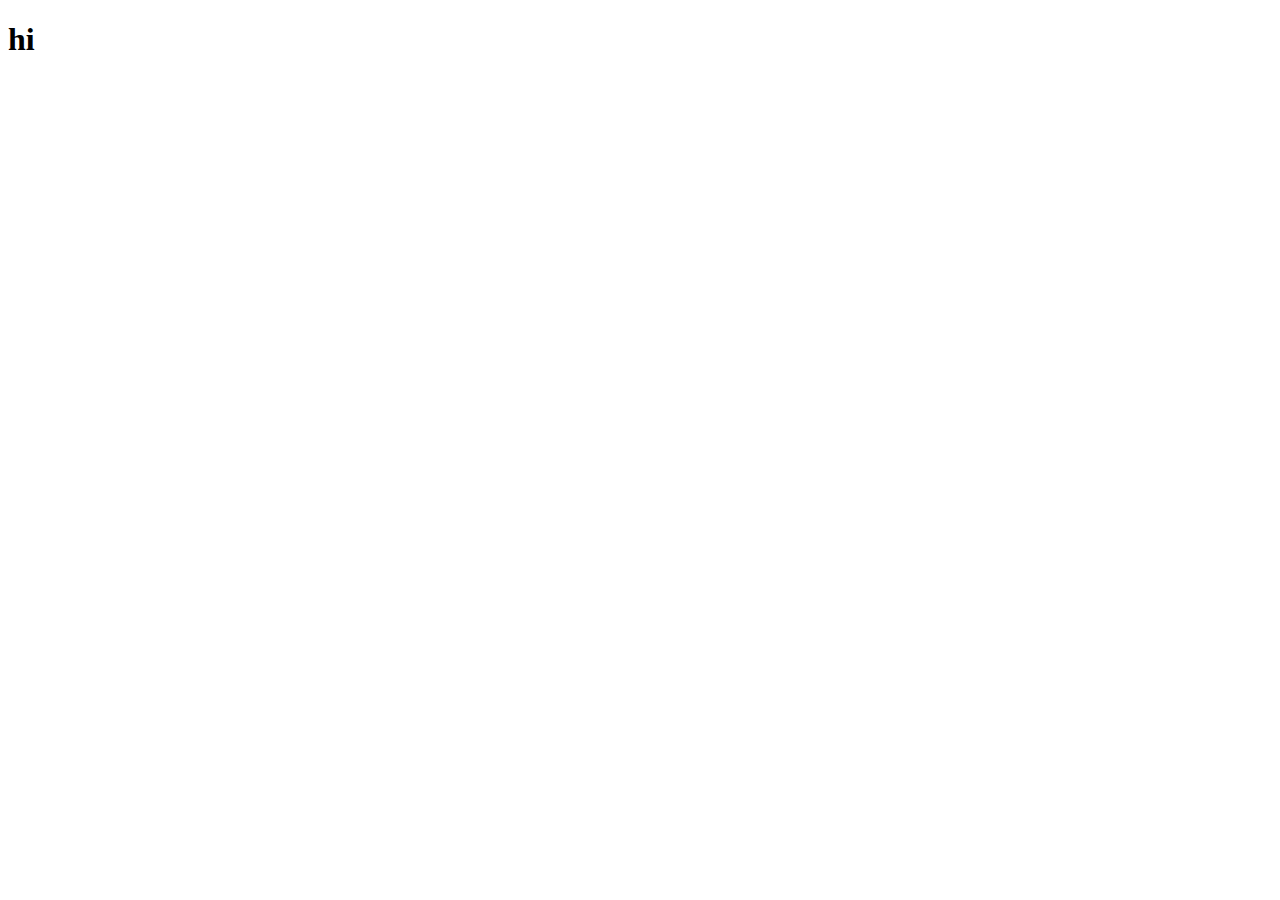
==== assignment/lesson-two/design-texts.html @ 36bd0b1e "fds" ====
<!DOCTYPE html>
<html lang="en">
<head>
    <meta charset="UTF-8">
    <meta http-equiv="X-UA-Compatible" content="IE=edge">
    <meta name="viewport" content="width=device-width, initial-scale=1.0">
    <title>Document</title>
</head>
<body>
    <h1>hi</h1>
</body>
</html>
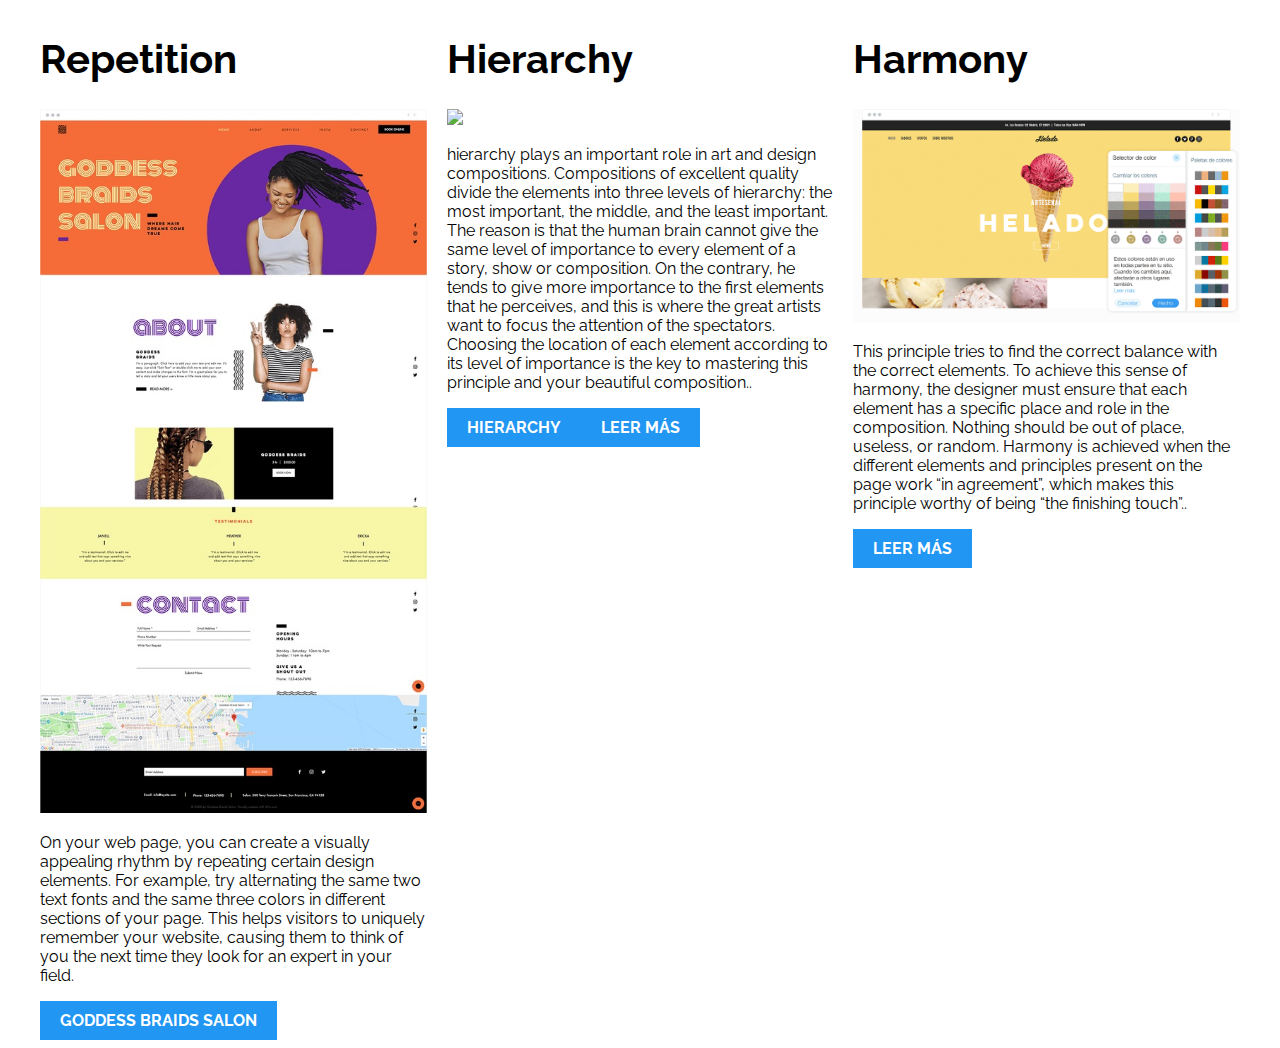
==== commit b23c2299: "dd" ====
--- a/assignment/lesson-two/design-texts.html
+++ b/assignment/lesson-two/design-texts.html
@@ -4,9 +4,55 @@
     <meta charset="UTF-8">
     <meta http-equiv="X-UA-Compatible" content="IE=edge">
     <meta name="viewport" content="width=device-width, initial-scale=1.0">
-    <title>Document</title>
+    <link rel="stylesheet" href="https://necolas.github.io/normalize.css/8.0.1/normalize.css">
+    <link href="https://fonts.googleapis.com/css?family=Raleway:400,700,900" rel="stylesheet">
+    <link rel="stylesheet" href="css/styles.css">
+    <meta name="viewport" content="width=device-width, initial-scale=1">
+    <link rel="stylesheet" href="../css/normalize.css">
+    <link rel='stylesheet' href='../lesson-two/css/small.css'>
+    <link rel='stylesheet' href='../lesson-two/css/medium.css'>
+    <link rel='stylesheet' href='../lesson-two/css/large.css'>
+    <title>Responsive Web Design Patterns - 3 Columns equal</title>
 </head>
 <body>
-    <h1>hi</h1>
+    <div class="three-column container">
+        <article class="blog-entry">
+            <h1>Repetition</h1>
+            <img src="image/goddness.jpg">
+            <p> On your web page, you can create a visually appealing rhythm by repeating certain design elements. 
+                For example, try alternating the same two text fonts and the same three colors in different sections 
+                of your page. This helps visitors to uniquely remember your website, 
+                causing them to think of you the next time they look for an expert in your field.</p>
+            <a href="https://es.wix.com/website-template/view/html/2199">Goddess braids Salon</a>
+        </article>
+
+        <article class="blog-entry">
+            <h1>Hierarchy</h1>
+            <img src="image/hierarchy.gif">
+
+            <p>hierarchy plays an important role in art and design compositions.
+                 Compositions of excellent quality divide the elements into three levels of hierarchy: 
+                 the most important, the middle, and the least important. The reason is that the human brain 
+                 cannot give the same level of importance to every element of a story, show or composition. On the contrary,
+                  he tends to give more importance to the first elements that he perceives, and this is where the great artists
+                   want to focus the attention of the spectators. Choosing the location of each element according to its 
+                   level of importance is the key to 
+                mastering this principle and your beautiful composition..</p>
+                <a href="https://es.wix.com/website-template/view/html/2223">hierarchy</a><a href="#">Leer más</a>
+        </article>
+
+        <article class="blog-entry">
+            <h1>Harmony</h1>
+            <img src="image/ice-cream.gif">
+
+            <p>This principle tries to find the correct balance with the correct elements. 
+                To achieve this sense of harmony, the designer must ensure that each element 
+                has a specific place and role in the composition. Nothing should be out of place, 
+                useless, or random. Harmony is achieved when the different elements and principles
+                 present on the page work “in agreement”, which makes this principle worthy of being 
+                 “the finishing touch”..</p>
+            <a href="https://es.wix.com/website-template/view/html/2247">Leer más</a>
+        </article>
+    </div>
 </body>
 </html>--- a/assignment/lesson-two/css/large.css
+++ b/assignment/lesson-two/css/large.css
@@ -0,0 +1,48 @@
+html {
+    box-sizing: border-box;
+    font-size: 62.5%;
+}
+
+*,
+*:before,
+*:after {
+    box-sizing: inherit;
+}
+
+body {
+    font-family: 'Raleway', sans-serif;
+    font-size: 1.6rem;
+}
+
+img {
+    max-width: 100%;
+}
+
+h1 {
+    font-size: 4rem;
+}
+
+.container {
+    max-width: 1200px;
+    width: 95%;
+    margin: 0 auto;
+}
+
+.blog-entry a {
+    display: inline-block;
+    background-color: #2196F3;
+    color: white;
+    padding: 10px 20px;
+    text-decoration: none;
+    font-weight: bold;
+    text-transform: uppercase;
+}
+
+/** CODIGO AQUI **/
+@media (min-width: 768px) {
+    .three-column {
+        display: grid;
+        grid-template-columns: repeat(3, 1fr);
+        column-gap: 2rem;
+    }
+}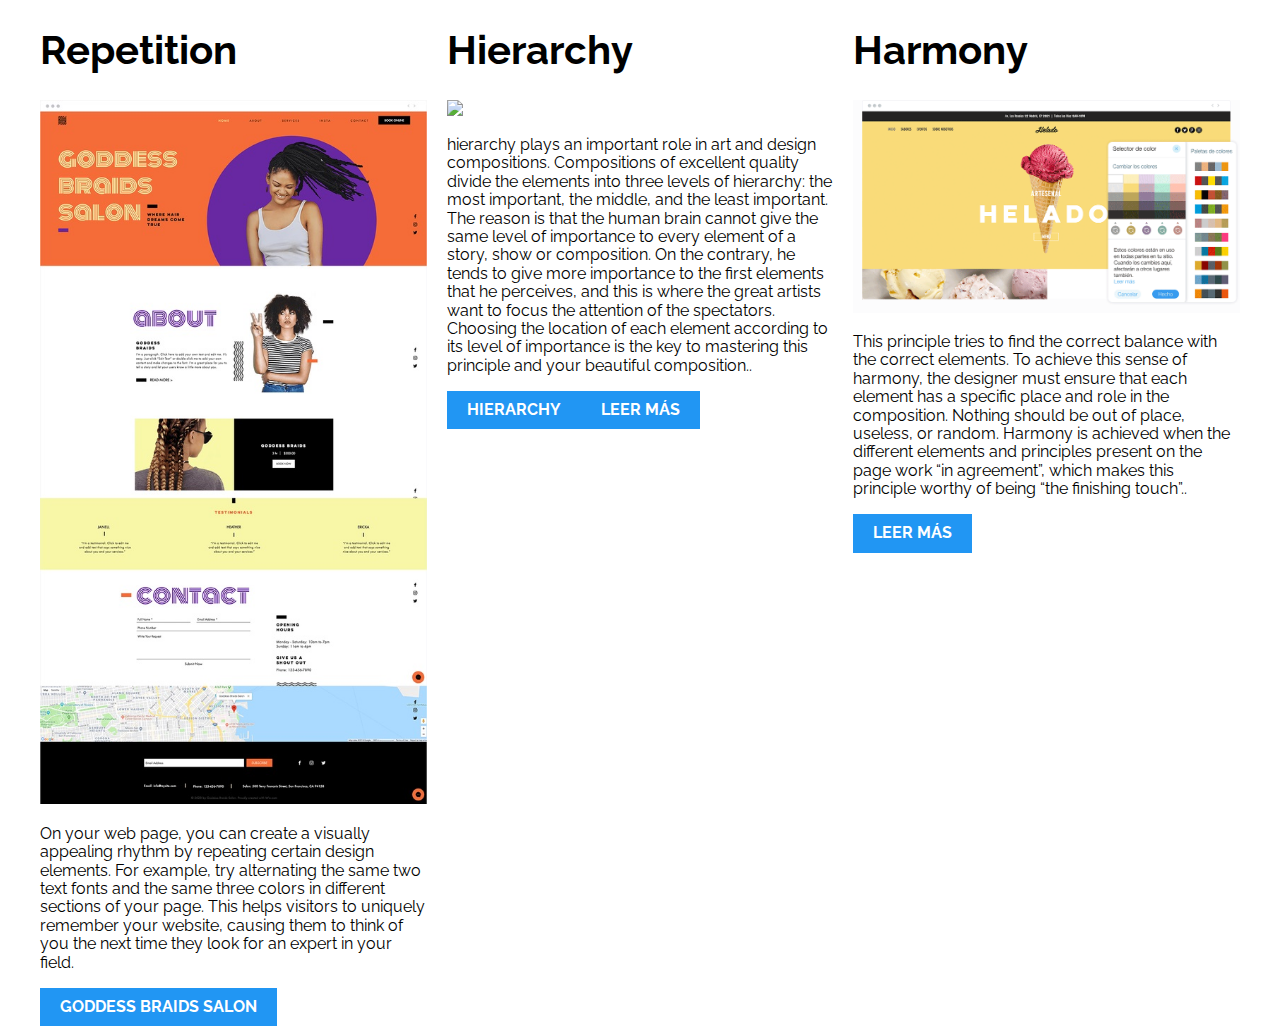
==== commit 2ed82cb0: "update" ====
--- a/assignment/lesson-two/design-texts.html
+++ b/assignment/lesson-two/design-texts.html
@@ -6,12 +6,11 @@
     <meta name="viewport" content="width=device-width, initial-scale=1.0">
     <link rel="stylesheet" href="https://necolas.github.io/normalize.css/8.0.1/normalize.css">
     <link href="https://fonts.googleapis.com/css?family=Raleway:400,700,900" rel="stylesheet">
-    <link rel="stylesheet" href="css/styles.css">
+    
     <meta name="viewport" content="width=device-width, initial-scale=1">
-    <link rel="stylesheet" href="../css/normalize.css">
-    <link rel='stylesheet' href='../lesson-two/css/small.css'>
-    <link rel='stylesheet' href='../lesson-two/css/medium.css'>
-    <link rel='stylesheet' href='../lesson-two/css/large.css'>
+    <link rel="stylesheet" href="css/normalize.css">
+    <link rel='stylesheet' href='css/style.css'>
+    
     <title>Responsive Web Design Patterns - 3 Columns equal</title>
 </head>
 <body>
--- a/assignment/lesson-two/css/style.css
+++ b/assignment/lesson-two/css/style.css
@@ -0,0 +1,48 @@
+html {
+    box-sizing: border-box;
+    font-size: 62.5%;
+}
+
+*,
+*:before,
+*:after {
+    box-sizing: inherit;
+}
+
+body {
+    font-family: 'Raleway', sans-serif;
+    font-size: 1.6rem;
+}
+
+img {
+    max-width: 100%;
+}
+
+h1 {
+    font-size: 4rem;
+}
+
+.container {
+    max-width: 1200px;
+    width: 95%;
+    margin: 0 auto;
+}
+
+.blog-entry a {
+    display: inline-block;
+    background-color: #2196F3;
+    color: white;
+    padding: 10px 20px;
+    text-decoration: none;
+    font-weight: bold;
+    text-transform: uppercase;
+}
+
+/** CODIGO AQUI **/
+@media (min-width: 768px) {
+    .three-column {
+        display: grid;
+        grid-template-columns: repeat(3, 1fr);
+        column-gap: 2rem;
+    }
+}